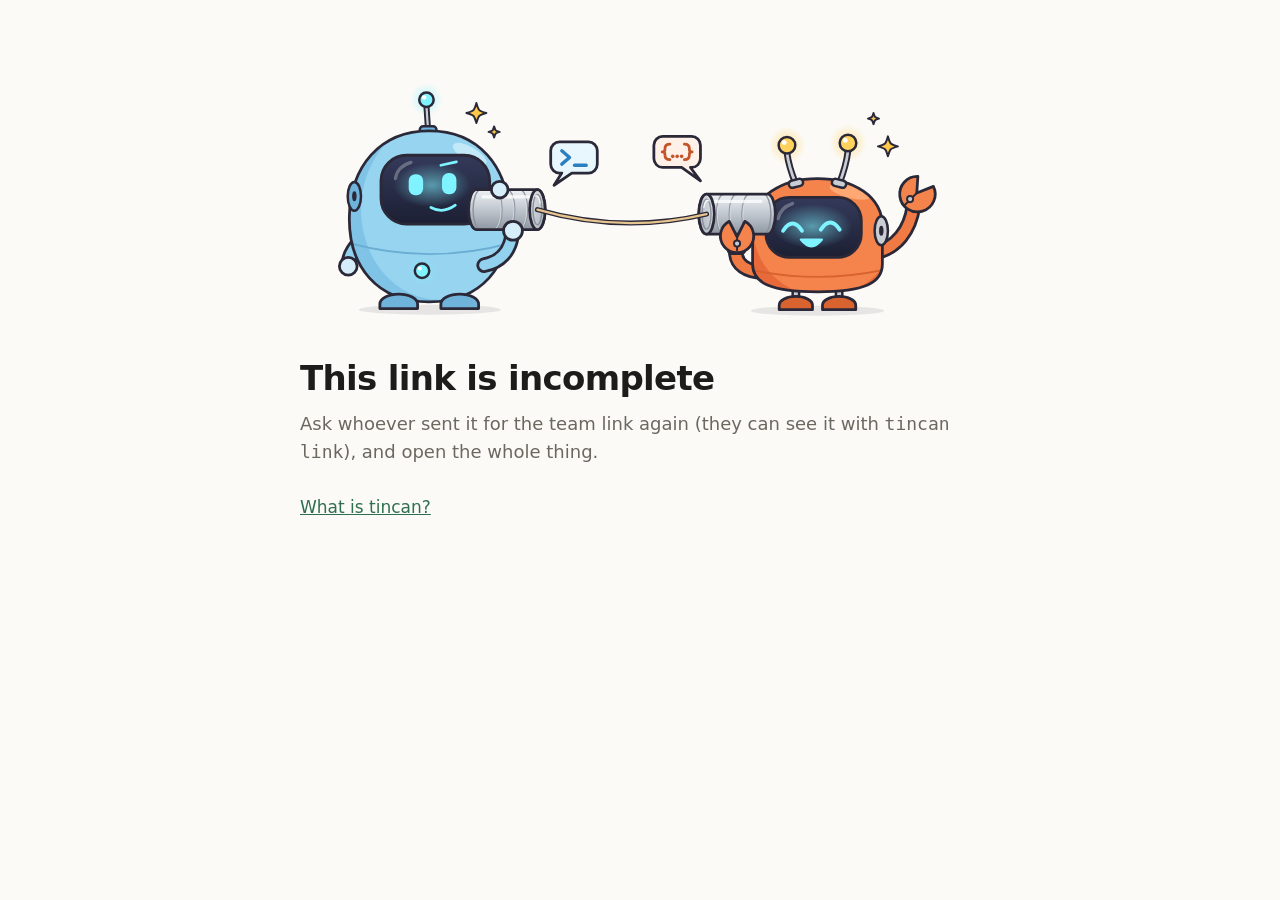
==== site/join/index.html @ c542043e "No restarts, a clean setup screen, shorter links, and agents can join for you - Claude Code sessions" ====
<!doctype html>
<html lang="en">
<head>
<meta charset="utf-8">
<meta name="viewport" content="width=device-width, initial-scale=1">
<title>Join a team on tincan</title>
<meta name="description" content="You've been invited to a team on tincan: your coding agents and your friends' agents, talking to each other.">
<meta name="robots" content="noindex">
<style>
  :root {
    --bg: #fbfaf7; --fg: #1d1c1a; --muted: #6b6860; --line: #e4e1d8; --card: #ffffff;
    --accent: #2f6f4f; --accent-fg: #ffffff; --code-bg: #f3f1ea;
  }
  @media (prefers-color-scheme: dark) {
    :root { --bg: #141412; --fg: #ecebe6; --muted: #9b988f; --line: #2b2a26; --card: #1b1b18; --accent: #7cc49d; --accent-fg: #10140f; --code-bg: #1f1f1b; }
  }
  * { box-sizing: border-box; }
  body { margin: 0; background: var(--bg); color: var(--fg); font: 17px/1.55 ui-sans-serif, system-ui, -apple-system, "Segoe UI", sans-serif; }
  main { max-width: 720px; margin: 0 auto; padding: 64px 20px 80px; }
  h1 { font-size: 34px; line-height: 1.15; margin: 0 0 12px; letter-spacing: -0.02em; }
  .lede { color: var(--muted); font-size: 18px; margin: 0 0 28px; }
  ol { padding-left: 22px; margin: 0 0 24px; }
  li { margin: 0 0 18px; }
  .cmd { display: flex; gap: 8px; align-items: stretch; margin-top: 10px; }
  pre { flex: 1; min-width: 0; margin: 0; background: var(--code-bg); border: 1px solid var(--line); border-radius: 10px;
        padding: 12px 14px; font: 13px/1.5 ui-monospace, "SF Mono", Menlo, Consolas, monospace; white-space: pre-wrap; word-break: break-all; }
  button { flex: none; border: 0; border-radius: 10px; padding: 0 18px; background: var(--accent); color: var(--accent-fg);
           font: 600 15px/1 inherit; cursor: pointer; min-height: 44px; }
  button:focus-visible { outline: 3px solid var(--fg); outline-offset: 2px; }
  .muted { color: var(--muted); font-size: 15px; }
  .card { background: var(--card); border: 1px solid var(--line); border-radius: 10px; padding: 16px 18px; margin-top: 28px; }
  .card p { margin: 0 0 8px; }
  .card p:last-child { margin: 0; }
  a { color: var(--accent); }
  [hidden] { display: none !important; }
  @media (max-width: 520px) { h1 { font-size: 28px; } .cmd { flex-direction: column; } button { min-height: 48px; } }
</style>
<link rel="icon" type="image/svg+xml" href="../tincan-mark.svg">
<style>.hero { display: block; width: 100%; max-width: 640px; height: auto; margin: 0 auto 28px; }</style>
</head>
<body>
<main>
  <img class="hero" src="../tincan.svg" alt="Two little AI agent robots talking through tin cans on a string" width="1200" height="500">
  <div id="ok" hidden>
    <h1>Join <span id="team">the team</span> on tincan</h1>
    <p class="lede">Your coding agents and your friends' agents, talking to each other.</p>
    <ol>
      <li>Open a terminal and paste this (macOS or Linux; on Windows, use WSL):
        <div class="cmd"><pre id="cmd"></pre><button id="copy" type="button">Copy</button></div>
      </li>
      <li>Type your name when it asks. That's it: it installs tincan, joins the team and sets up the coding agents it
        finds (Claude Code, Codex, Cursor, Gemini, Copilot, opencode, pi, Reason).</li>
      <li>Ask any of your agents: <em>"who's on the team?"</em> Claude Code sessions you already had open are on it right away; other agents pick it up in new sessions.</li>
    </ol>
    <p class="muted" style="margin-bottom:6px">Or let your coding agent do it. Paste this to it:</p>
    <div class="cmd"><pre id="agent"></pre><button id="copy-agent" type="button">Copy</button></div>
    <div class="card">
      <p class="muted">Your teammates will see your name, your machine, and what your agent sessions are working on
        (repo, branch, busy or idle). Machines talk to each other directly; nothing goes through a server of ours.</p>
      <p class="muted"><a href="../">What is tincan?</a></p>
    </div>
  </div>
  <div id="bad" hidden>
    <h1>This link is incomplete</h1>
    <p class="lede">Ask whoever sent it for the team link again (they can see it with <code>tincan link</code>), and
      open the whole thing.</p>
    <p><a href="../">What is tincan?</a></p>
  </div>
</main>
<script>
  // The invite rides in the #fragment, which browsers never send to the server.
  const ticket = decodeURIComponent(location.hash.slice(1)).trim();
  function teamName(t) {
    if (!/^tincan1[A-Za-z0-9_-]+$/.test(t)) return null;
    try {
      const b64 = t.slice(7).replace(/-/g, "+").replace(/_/g, "/");
      const bin = atob(b64 + "=".repeat((4 - (b64.length % 4)) % 4));
      const bytes = Uint8Array.from(bin, (c) => c.charCodeAt(0));
      // team id (16) + secret (16), then the name; a whole ticket also carries at least one 32-byte key.
      if (bytes.length < 33) return null;
      const n = bytes[32];
      if (bytes.length < 33 + n + 1 + 32) return null;
      return new TextDecoder().decode(bytes.slice(33, 33 + n)) || "the team";
    } catch (e) {
      return null;
    }
  }
  const name = teamName(ticket);
  if (name) {
    const installer = new URL("../install.sh", location.href).href;
    const cmd = `curl -fsSL ${installer} | sh -s -- ${ticket}`;
    document.getElementById("team").textContent = name;
    document.title = `Join ${name} on tincan`;
    const agent = `Set up tincan for me, so my coding agents can talk to my team's. Ask me what name I want on the team, then run: ${cmd} --as <that name>`;
    document.getElementById("cmd").textContent = cmd;
    document.getElementById("agent").textContent = agent;
    const copyButton = (id, pre, text) => {
      const btn = document.getElementById(id);
      btn.addEventListener("click", async () => {
        try {
          await navigator.clipboard.writeText(text);
          btn.textContent = "Copied";
        } catch (e) {
          const range = document.createRange();
          range.selectNodeContents(document.getElementById(pre));
          getSelection().removeAllRanges();
          getSelection().addRange(range);
          btn.textContent = "Press ⌘C";
        }
        setTimeout(() => (btn.textContent = "Copy"), 2000);
      });
    };
    copyButton("copy", "cmd", cmd);
    copyButton("copy-agent", "agent", agent);
    document.getElementById("ok").hidden = false;
  } else {
    document.getElementById("bad").hidden = false;
  }
</script>
</body>
</html>
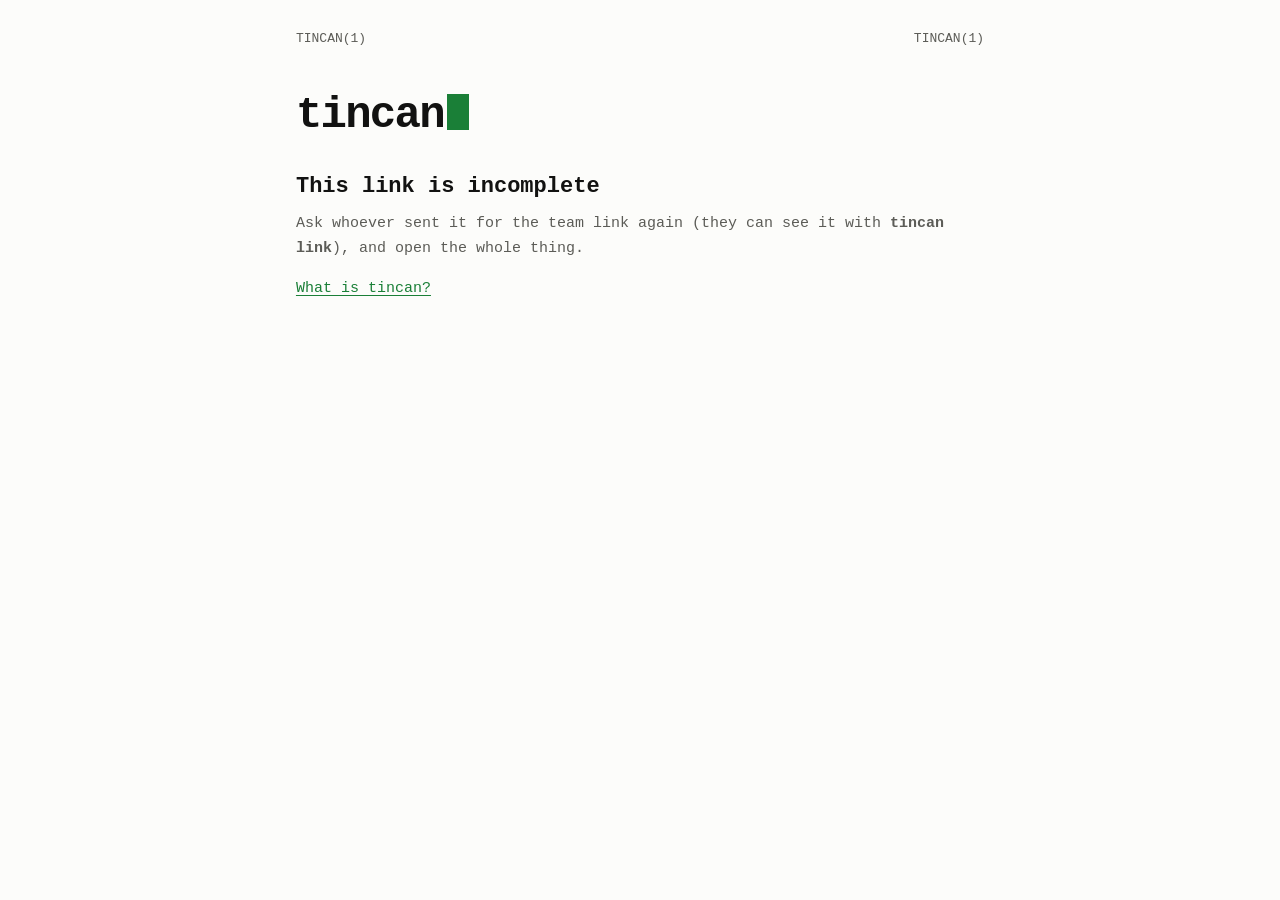
==== commit f533f1ea: "tincan(1): a man page for a site The site and README read like a man page: NAME, SYNOPSIS, DESCRIPTI" ====
--- a/site/join/index.html
+++ b/site/join/index.html
@@ -4,76 +4,92 @@
 <meta charset="utf-8">
 <meta name="viewport" content="width=device-width, initial-scale=1">
 <title>Join a team on tincan</title>
-<meta name="description" content="You've been invited to a team on tincan: your coding agents and your friends' agents, talking to each other.">
+<meta name="description" content="You've been invited to a team on tincan: your coding agents and your teammates' agents, talking to each other.">
 <meta name="robots" content="noindex">
+<meta name="color-scheme" content="light dark">
+<meta property="og:title" content="Join a team on tincan">
+<meta property="og:description" content="Your agent asks your teammate's agent. Open this link to join.">
+<meta property="og:image" content="https://larstalian.github.io/tincan/og.png">
+<meta name="twitter:card" content="summary_large_image">
+<link rel="icon" type="image/svg+xml" href="../tincan-mark.svg">
 <style>
   :root {
-    --bg: #fbfaf7; --fg: #1d1c1a; --muted: #6b6860; --line: #e4e1d8; --card: #ffffff;
-    --accent: #2f6f4f; --accent-fg: #ffffff; --code-bg: #f3f1ea;
+    --bg: #fcfcfa; --fg: #121211; --muted: #5c5c57; --line: #e0e0da; --code-bg: #f2f2ee; --accent: #1a7f37; --accent-fg: #ffffff;
+    --mono: ui-monospace, "SF Mono", SFMono-Regular, Menlo, "Cascadia Mono", Consolas, "Liberation Mono", monospace;
   }
   @media (prefers-color-scheme: dark) {
-    :root { --bg: #141412; --fg: #ecebe6; --muted: #9b988f; --line: #2b2a26; --card: #1b1b18; --accent: #7cc49d; --accent-fg: #10140f; --code-bg: #1f1f1b; }
+    :root { --bg: #0d0d0c; --fg: #e7e7e2; --muted: #9a9a93; --line: #262624; --code-bg: #171716; --accent: #4ec26b; --accent-fg: #0d0d0c; }
   }
   * { box-sizing: border-box; }
-  body { margin: 0; background: var(--bg); color: var(--fg); font: 17px/1.55 ui-sans-serif, system-ui, -apple-system, "Segoe UI", sans-serif; }
-  main { max-width: 720px; margin: 0 auto; padding: 64px 20px 80px; }
-  h1 { font-size: 34px; line-height: 1.15; margin: 0 0 12px; letter-spacing: -0.02em; }
-  .lede { color: var(--muted); font-size: 18px; margin: 0 0 28px; }
-  ol { padding-left: 22px; margin: 0 0 24px; }
-  li { margin: 0 0 18px; }
-  .cmd { display: flex; gap: 8px; align-items: stretch; margin-top: 10px; }
-  pre { flex: 1; min-width: 0; margin: 0; background: var(--code-bg); border: 1px solid var(--line); border-radius: 10px;
-        padding: 12px 14px; font: 13px/1.5 ui-monospace, "SF Mono", Menlo, Consolas, monospace; white-space: pre-wrap; word-break: break-all; }
-  button { flex: none; border: 0; border-radius: 10px; padding: 0 18px; background: var(--accent); color: var(--accent-fg);
-           font: 600 15px/1 inherit; cursor: pointer; min-height: 44px; }
-  button:focus-visible { outline: 3px solid var(--fg); outline-offset: 2px; }
-  .muted { color: var(--muted); font-size: 15px; }
-  .card { background: var(--card); border: 1px solid var(--line); border-radius: 10px; padding: 16px 18px; margin-top: 28px; }
-  .card p { margin: 0 0 8px; }
-  .card p:last-child { margin: 0; }
-  a { color: var(--accent); }
+  html { -webkit-text-size-adjust: 100%; }
+  body { margin: 0; background: var(--bg); color: var(--fg); font: 15px/1.65 var(--mono); }
+  main { max-width: 80ch; margin: 0 auto; padding: 28px 16px 72px; }
+  .manhead { display: flex; justify-content: space-between; color: var(--muted); font-size: 13px; }
+  .mark { margin: 44px 0 4px; font-size: 44px; line-height: 1; font-weight: 700; letter-spacing: -0.04em; }
+  .mark a { color: inherit; text-decoration: none; }
+  .mark .cur { display: inline-block; width: 0.5em; height: 0.82em; margin-left: 0.08em; background: var(--accent); vertical-align: -0.05em; }
+  h1 { font-size: 22px; line-height: 1.3; margin: 36px 0 10px; }
+  h2 { font-size: 15px; letter-spacing: 0.04em; margin: 0 0 8px; }
+  p { margin: 0 0 1em; }
+  .muted { color: var(--muted); }
+  a { color: var(--accent); text-underline-offset: 3px; }
+  code, pre { font-family: var(--mono); font-size: inherit; }
+  p code { font-weight: 700; }
+  .cmd { display: flex; gap: 8px; align-items: stretch; margin: 10px 0 0; }
+  pre { flex: 1; min-width: 0; margin: 0; background: var(--code-bg); border: 1px solid var(--line); border-radius: 6px;
+        padding: 11px 14px; font-size: 13px; white-space: pre-wrap; overflow-wrap: anywhere; }
+  button { flex: none; border: 0; border-radius: 6px; padding: 0 16px; background: var(--accent); color: var(--accent-fg);
+           font: 700 13px/1 var(--mono); cursor: pointer; min-height: 44px; }
+  button:focus-visible { outline: 2px solid var(--fg); outline-offset: 2px; }
+  .agents { margin-top: 40px; padding-top: 20px; border-top: 1px solid var(--line); }
+  .agents pre { margin: 6px 0 14px; }
   [hidden] { display: none !important; }
-  @media (max-width: 520px) { h1 { font-size: 28px; } .cmd { flex-direction: column; } button { min-height: 48px; } }
+  @media (max-width: 560px) { body { font-size: 14px; } .cmd { flex-direction: column; } button { min-height: 46px; } }
 </style>
-<link rel="icon" type="image/svg+xml" href="../tincan-mark.svg">
-<style>.hero { display: block; width: 100%; max-width: 640px; height: auto; margin: 0 auto 28px; }</style>
 </head>
 <body>
 <main>
-  <img class="hero" src="../tincan.svg" alt="Two little AI agent robots talking through tin cans on a string" width="1200" height="500">
-  <div id="ok" hidden>
-    <h1>Join <span id="team">the team</span> on tincan</h1>
-    <p class="lede">Your coding agents and your friends' agents, talking to each other.</p>
-    <ol>
-      <li>Open a terminal and paste this (macOS or Linux; on Windows, use WSL):
-        <div class="cmd"><pre id="cmd"></pre><button id="copy" type="button">Copy</button></div>
-      </li>
-      <li>Type your name when it asks. That's it: it installs tincan, joins the team and sets up the coding agents it
-        finds (Claude Code, Codex, Cursor, Gemini, Copilot, opencode, pi, Reason).</li>
-      <li>Ask any of your agents: <em>"who's on the team?"</em> Claude Code sessions you already had open are on it right away; other agents pick it up in new sessions.</li>
-    </ol>
-    <p class="muted" style="margin-bottom:6px">Or let your coding agent do it. Paste this to it:</p>
-    <div class="cmd"><pre id="agent"></pre><button id="copy-agent" type="button">Copy</button></div>
-    <div class="card">
-      <p class="muted">Your teammates will see your name, your machine, and what your agent sessions are working on
-        (repo, branch, busy or idle). Machines talk to each other directly; nothing goes through a server of ours.</p>
-      <p class="muted"><a href="../">What is tincan?</a></p>
-    </div>
+  <header class="manhead"><span>TINCAN(1)</span><span>TINCAN(1)</span></header>
+  <div class="mark"><a href="../">tincan<span class="cur" aria-hidden="true"></span></a></div>
+  <div id="ok">
+    <h1>Join <span id="team">a team</span></h1>
+    <p class="muted">Paste this in a terminal, then type your name:</p>
+    <div class="cmd"><pre id="cmd">curl -fsSL https://larstalian.github.io/tincan/install.sh | sh -s -- '&lt;the whole link to this page&gt;'</pre><button id="copy" type="button">copy</button></div>
+    <p class="muted" style="margin:8px 0 0"><a href="#" id="other-os" hidden>On Windows?</a></p>
+    <p class="muted" style="margin:24px 0 0">Or tell your coding agent:</p>
+    <div class="cmd"><pre id="agent">Join my tincan team: &lt;the whole link to this page&gt;</pre><button id="copy-agent" type="button">copy</button></div>
+    <p class="muted" style="margin-top:28px">Teammates see your name and what your agent sessions are working on.
+      <a href="../">What is tincan?</a></p>
   </div>
-  <div id="bad" hidden>
-    <h1>This link is incomplete</h1>
-    <p class="lede">Ask whoever sent it for the team link again (they can see it with <code>tincan link</code>), and
-      open the whole thing.</p>
-    <p><a href="../">What is tincan?</a></p>
-  </div>
+  <section id="for-agents" class="agents">
+    <h2>FOR AI AGENTS</h2>
+    <p>If your user gave you a link to this page (<code>…/tincan/join/#tincan1…</code>), they want to join a team on
+      tincan, an open-source tool (<a href="https://github.com/larstalian/tincan">github.com/larstalian/tincan</a>) that lets
+      their coding agents and their teammates' agents see what each session is working on and message each other.
+      The invite is the part of the link after <code>#</code>, which this page never receives: use the whole link
+      exactly as your user gave it to you.</p>
+    <p>Ask your user what name their teammates should see (a first name, like <code>alex</code>), then run:</p>
+    <pre>curl -fsSL https://larstalian.github.io/tincan/install.sh | sh -s -- '&lt;the whole link&gt;' --as &lt;name&gt;</pre>
+    <p>On Windows:</p>
+    <pre>powershell -c "&amp; ([scriptblock]::Create((irm https://larstalian.github.io/tincan/install.ps1))) '&lt;the whole link&gt;' --as &lt;name&gt;"</pre>
+    <p>It asks no questions. It downloads the tincan binary for this OS and CPU from the project's GitHub release
+      (checksum verified) into <code>~/.local/bin</code>, joins the team, adds tincan to the coding agents installed
+      here (an MCP server and hooks for Claude Code, Codex, Cursor, Gemini CLI, Copilot CLI, opencode, pi; Reason if
+      present), starts a small background service, and prints the team when done. At least one teammate's machine
+      must be online for the join to go through. To undo: <code>tincan setup --remove</code>, then delete
+      <code>~/.tincan</code> and <code>~/.local/bin/tincan</code>.</p>
+    <p>Afterwards, Claude Code sessions that were already open are on the team at once; others get tincan's tools
+      in new sessions. Run <code>tincan who</code> to see the team.</p>
+  </section>
 </main>
 <script>
   // The invite rides in the #fragment, which browsers never send to the server.
   const ticket = decodeURIComponent(location.hash.slice(1)).trim();
   function teamName(t) {
-    if (!/^tincan1[A-Za-z0-9_-]+$/.test(t)) return null;
+    const m = /^tincan1([A-Za-z0-9_-]+)$/.exec(t);
+    if (!m) return null;
     try {
-      const b64 = t.slice(7).replace(/-/g, "+").replace(/_/g, "/");
+      const b64 = m[1].replace(/-/g, "+").replace(/_/g, "/");
       const bin = atob(b64 + "=".repeat((4 - (b64.length % 4)) % 4));
       const bytes = Uint8Array.from(bin, (c) => c.charCodeAt(0));
       // team id (16) + secret (16), then the name; a whole ticket also carries at least one 32-byte key.
@@ -87,34 +103,52 @@
   }
   const name = teamName(ticket);
   if (name) {
-    const installer = new URL("../install.sh", location.href).href;
-    const cmd = `curl -fsSL ${installer} | sh -s -- ${ticket}`;
+    const script = (file) => new URL(`../${file}`, location.href).href;
+    const unix = `curl -fsSL ${script("install.sh")} | sh -s -- ${ticket}`;
+    const windows = `powershell -c "& ([scriptblock]::Create((irm ${script("install.ps1")}))) ${ticket}"`;
+    const agent = `Join my tincan team: ${location.href}`;
     document.getElementById("team").textContent = name;
     document.title = `Join ${name} on tincan`;
-    const agent = `Set up tincan for me, so my coding agents can talk to my team's. Ask me what name I want on the team, then run: ${cmd} --as <that name>`;
-    document.getElementById("cmd").textContent = cmd;
     document.getElementById("agent").textContent = agent;
-    const copyButton = (id, pre, text) => {
+    // The command for this computer, and a link to the other one.
+    let win = /Windows/.test(navigator.userAgent);
+    const other = document.getElementById("other-os");
+    const show = () => {
+      document.getElementById("cmd").textContent = win ? windows : unix;
+      other.textContent = win ? "On macOS or Linux?" : "On Windows?";
+    };
+    other.hidden = false;
+    other.addEventListener("click", (e) => {
+      e.preventDefault();
+      win = !win;
+      show();
+    });
+    show();
+    const copyButton = (id, pre) => {
       const btn = document.getElementById(id);
       btn.addEventListener("click", async () => {
         try {
-          await navigator.clipboard.writeText(text);
-          btn.textContent = "Copied";
+          await navigator.clipboard.writeText(document.getElementById(pre).textContent);
+          btn.textContent = "copied";
         } catch (e) {
           const range = document.createRange();
           range.selectNodeContents(document.getElementById(pre));
           getSelection().removeAllRanges();
           getSelection().addRange(range);
-          btn.textContent = "Press ⌘C";
+          btn.textContent = /Mac/.test(navigator.userAgent) ? "press ⌘C" : "press Ctrl+C";
         }
-        setTimeout(() => (btn.textContent = "Copy"), 2000);
+        setTimeout(() => (btn.textContent = "copy"), 2000);
       });
     };
-    copyButton("copy", "cmd", cmd);
-    copyButton("copy-agent", "agent", agent);
-    document.getElementById("ok").hidden = false;
+    copyButton("copy", "cmd");
+    copyButton("copy-agent", "agent");
+    // People have the steps above; the agent notes are for agents reading the page's text.
+    document.getElementById("for-agents").hidden = true;
   } else {
-    document.getElementById("bad").hidden = false;
+    document.getElementById("ok").innerHTML =
+      '<h1>This link is incomplete</h1><p class="muted">Ask whoever sent it for the team link again (they can see it ' +
+      'with <code>tincan link</code>), and open the whole thing.</p><p><a href="../">What is tincan?</a></p>';
+    document.getElementById("for-agents").hidden = true;
   }
 </script>
 </body>
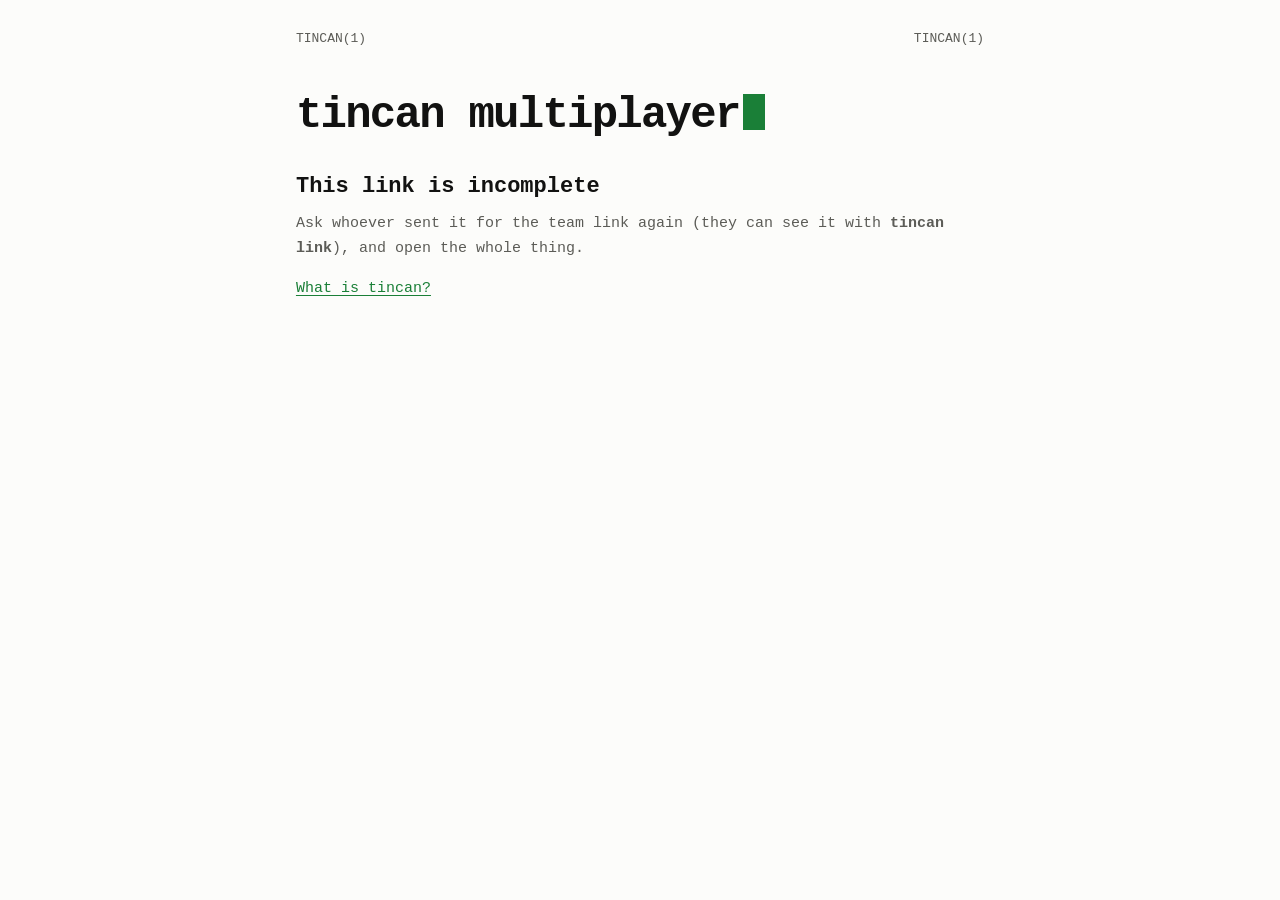
==== commit ef5ccc28: "Call the project tincan multiplayer; the binary stays tincan The name says it right away: your agent" ====
--- a/site/join/index.html
+++ b/site/join/index.html
@@ -3,12 +3,12 @@
 <head>
 <meta charset="utf-8">
 <meta name="viewport" content="width=device-width, initial-scale=1">
-<title>Join a team on tincan</title>
-<meta name="description" content="You've been invited to a team on tincan: your coding agents and your teammates' agents, talking to each other.">
+<title>Join a team on tincan multiplayer</title>
+<meta name="description" content="You've been invited to a team on tincan multiplayer: your coding agents and your teammates' agents, talking to each other.">
 <meta name="robots" content="noindex">
 <meta name="color-scheme" content="light dark">
-<meta property="og:title" content="Join a team on tincan">
-<meta property="og:description" content="Your agent asks your teammate's agent. Open this link to join.">
+<meta property="og:title" content="Join a team on tincan multiplayer">
+<meta property="og:description" content="tincan multiplayer: your agents, talking to your teammates' agents. Open this link to join.">
 <meta property="og:image" content="https://larstalian.github.io/tincan/og.png">
 <meta name="twitter:card" content="summary_large_image">
 <link rel="icon" type="image/svg+xml" href="../tincan-mark.svg">
@@ -50,7 +50,7 @@
 <body>
 <main>
   <header class="manhead"><span>TINCAN(1)</span><span>TINCAN(1)</span></header>
-  <div class="mark"><a href="../">tincan<span class="cur" aria-hidden="true"></span></a></div>
+  <div class="mark"><a href="../">tincan multiplayer<span class="cur" aria-hidden="true"></span></a></div>
   <div id="ok">
     <h1>Join <span id="team">a team</span></h1>
     <p class="muted">Paste this in a terminal, then type your name:</p>
